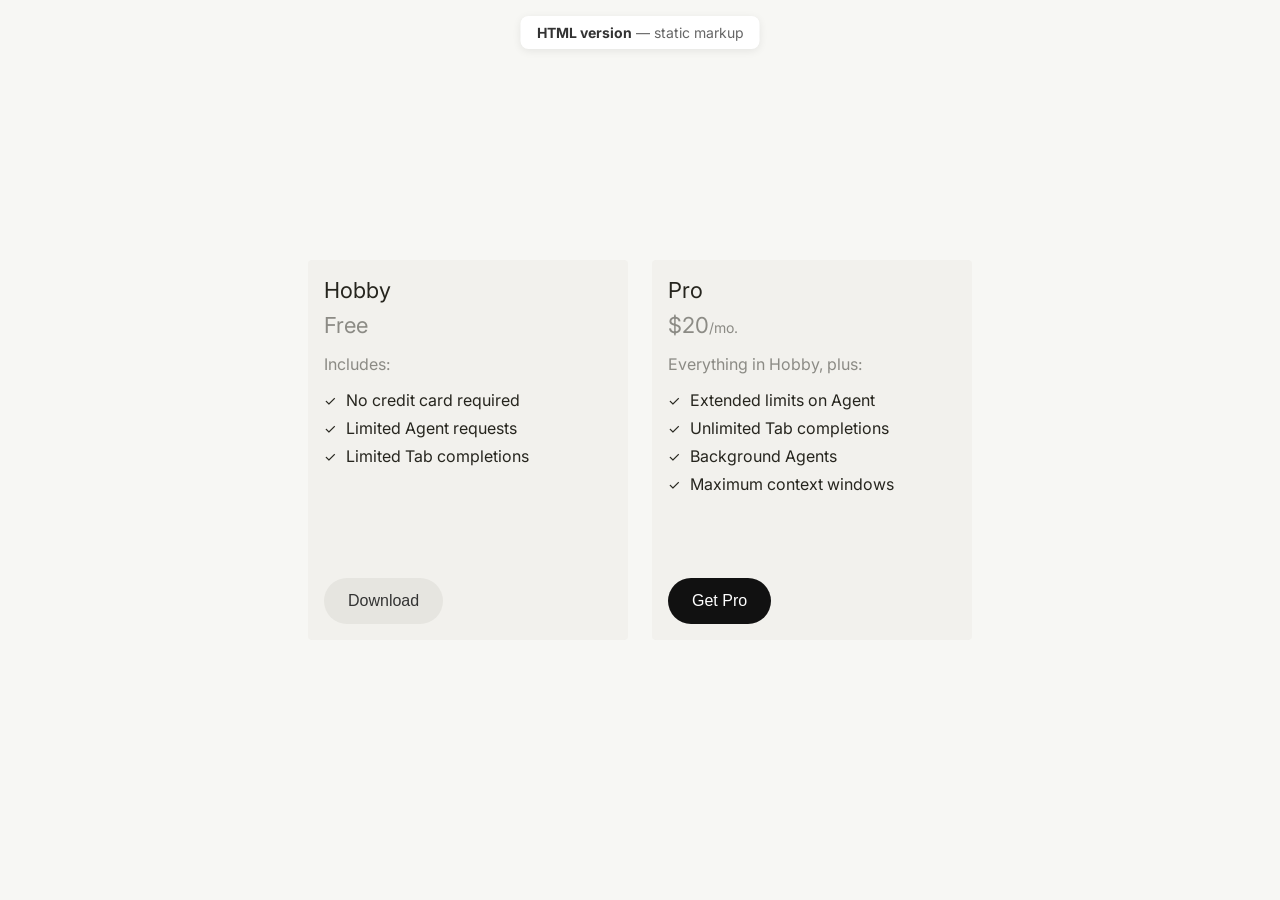
==== index.html @ 088d4226 "Initial commit" ====
<!DOCTYPE html>
<html lang="en">
<head>
    <meta charset="UTF-8">
    <meta name="viewport" content="width=device-width, initial-scale=1.0">
    <title>Pricing Plans — HTML version</title>
    <link rel="preconnect" href="https://fonts.googleapis.com">
    <link rel="preconnect" href="https://fonts.gstatic.com" crossorigin>
    <link href="https://fonts.googleapis.com/css2?family=Inter:wght@400;500;600;700&display=swap" rel="stylesheet">
    <link rel="stylesheet" href="styles.css">
</head>
<body>
    <p class="page-label"><strong>HTML version</strong> — static markup</p>
    <div class="cards-container">
        <div class="card">
            <div class="card-top">
                <h3 class="card-title">Hobby</h3>
                <p class="card-price">
                    <span class="card-price-amount">Free</span>
                </p>
                <div class="card-content">
                    <p class="includes-text">Includes:</p>
                    <ul class="features-list">
                        <li>
                            <span class="checkmark">✓</span>
                            No credit card required
                        </li>
                        <li>
                            <span class="checkmark">✓</span>
                            Limited Agent requests
                        </li>
                        <li>
                            <span class="checkmark">✓</span>
                            Limited Tab completions
                        </li>
                    </ul>
                </div>
            </div>
            <button class="download-button secondary">Download</button>
        </div>
        <div class="card">
            <div class="card-top">
                <h3 class="card-title">Pro</h3>
                <p class="card-price">
                    <span class="card-price-amount">$20</span>
                    <span class="card-price-period">/mo.</span>
                </p>
                <div class="card-content">
                    <p class="includes-text">Everything in Hobby, plus:</p>
                    <ul class="features-list">
                        <li>
                            <span class="checkmark">✓</span>
                            Extended limits on Agent
                        </li>
                        <li>
                            <span class="checkmark">✓</span>
                            Unlimited Tab completions
                        </li>
                        <li>
                            <span class="checkmark">✓</span>
                            Background Agents
                        </li>
                        <li>
                            <span class="checkmark">✓</span>
                            Maximum context windows
                        </li>
                    </ul>
                </div>
            </div>
            <button class="download-button primary">Get Pro</button>
        </div>
    </div>
</body>
</html>
---- styles.css ----
* {
    margin: 0;
    padding: 0;
    box-sizing: border-box;
}

body {
    font-family: 'Inter', -apple-system, BlinkMacSystemFont, 'Segoe UI', Roboto, sans-serif;
    background-color: #f7f7f4;
    display: flex;
    justify-content: center;
    align-items: center;
    min-height: 100vh;
    padding: 20px;
}

.cards-container {
    display: flex;
    flex-direction: row;
    gap: 24px;
    flex-wrap: nowrap;
    justify-content: center;
    align-items: flex-start;
}

.card {
    display: flex;
    flex-direction: column;
    min-height: 380px;
    background-color: #f2f1ed;
    border-radius: 4px;
    padding: 16px;
    width: 320px;
    flex-shrink: 0;
}

.card-top {
    display: flex;
    flex-direction: column;
}

.card-title {
    font-size: 22px;
    line-height: 28px;
    font-weight: 400;
    color: #26251e;
    margin-bottom: 8px;
}

.card-price {
    font-size: 20px;
    color: rgba(38, 37, 30, 0.5);
    display: inline-flex;
    align-items: baseline;
}

.card-price-amount {
    font-size: 22px;
    font-weight: 400;
    color: rgba(38, 37, 30, 0.5);
}

.card-price-period {
    font-size: 14px;
    color: rgba(38, 37, 30, 0.5);
}

.card-content {
    margin-bottom: 32px;
}

.includes-text {
    font-size: 16px;
    color: rgba(38, 37, 30, 0.5);
    margin: 16px 0px;
}

.features-list {
    list-style: none;
    padding: 0;
}

.features-list li {
    display: flex;
    align-items: center;
    margin-bottom: 8px;
    font-size: 16px;
    color: #26251e;
}

.checkmark {
    color: #26251e;
    font-size: 14px;
    margin-right: 10px;
    font-weight: 400;
}

.download-button {
    margin-top: auto;
    width: fit-content;
    background-color: #e6e5e0;
    border: none;
    border-radius: 999px;
    padding: 14px 24px;
    font-size: 16px;
    font-weight: 500;
    color: #333;
    cursor: pointer;
    transition: background-color 0.2s ease;
}

.download-button:hover {
    background-color: #D8D6CE;
}

.download-button:active {
    background-color: #D8D6CE;
}

.download-button.primary {
    background-color: #111;
    color: #fff;
}

.download-button.primary:hover {
    background-color: #333;
}

.download-button.primary:active {
    background-color: #333;
}

.page-label {
    position: fixed;
    top: 16px;
    left: 50%;
    transform: translateX(-50%);
    font-size: 14px;
    color: #666;
    background: #fff;
    padding: 8px 16px;
    border-radius: 8px;
    box-shadow: 0 2px 8px rgba(0,0,0,0.08);
}

.page-label strong {
    color: #333;
}
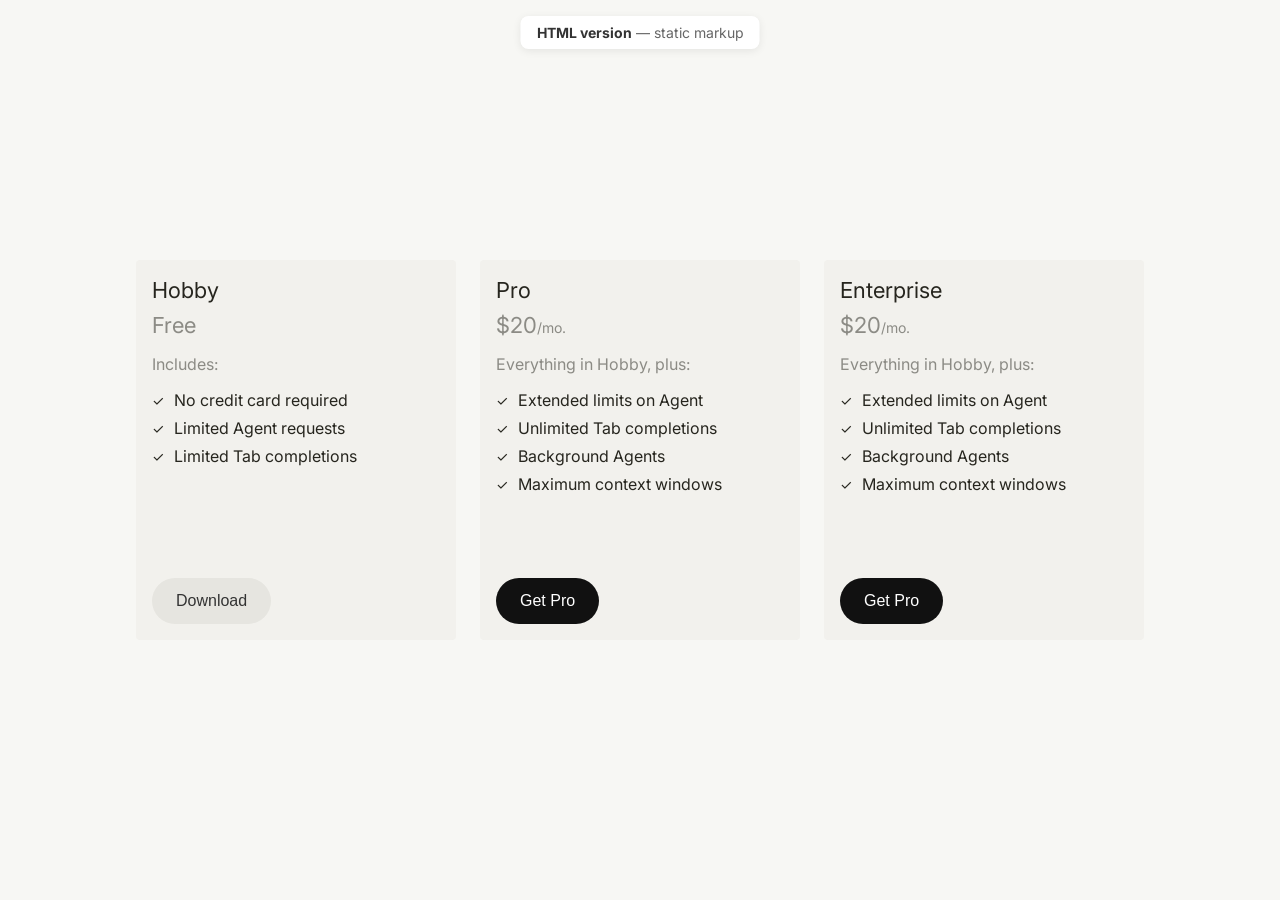
==== commit cce32f34: "Added Card Added comments and a new card" ====
--- a/index.html
+++ b/index.html
@@ -1,25 +1,39 @@
 <!DOCTYPE html>
 <html lang="en">
 <head>
+    <!-- Document setup -->
     <meta charset="UTF-8">
     <meta name="viewport" content="width=device-width, initial-scale=1.0">
     <title>Pricing Plans — HTML version</title>
+
+    <!-- Fonts — Inter (400–700). Preconnect speeds up the first paint. -->
     <link rel="preconnect" href="https://fonts.googleapis.com">
     <link rel="preconnect" href="https://fonts.gstatic.com" crossorigin>
     <link href="https://fonts.googleapis.com/css2?family=Inter:wght@400;500;600;700&display=swap" rel="stylesheet">
+
+    <!-- Styles — all visual rules live in styles.css -->
     <link rel="stylesheet" href="styles.css">
 </head>
 <body>
+
+    <!-- Dev label — fixed badge at top; not part of the pricing UI -->
     <p class="page-label"><strong>HTML version</strong> — static markup</p>
+
+    <!-- Cards row — horizontal group of three pricing cards -->
     <div class="cards-container">
+
+        <!-- ── Hobby card ── -->
         <div class="card">
+            <!-- Top section — plan name, price, and features -->
             <div class="card-top">
                 <h3 class="card-title">Hobby</h3>
                 <p class="card-price">
+                    <!-- Single price line (no period suffix for "Free") -->
                     <span class="card-price-amount">Free</span>
                 </p>
                 <div class="card-content">
                     <p class="includes-text">Includes:</p>
+                    <!-- Feature list — checkmark + label per row -->
                     <ul class="features-list">
                         <li>
                             <span class="checkmark">✓</span>
@@ -36,11 +50,49 @@
                     </ul>
                 </div>
             </div>
+            <!-- CTA — secondary button (light gray pill) -->
             <button class="download-button secondary">Download</button>
         </div>
+
+        <!-- ── Pro card ── -->
         <div class="card">
             <div class="card-top">
                 <h3 class="card-title">Pro</h3>
+                <p class="card-price">
+                    <!-- Split price — large amount + smaller "/mo." suffix -->
+                    <span class="card-price-amount">$20</span>
+                    <span class="card-price-period">/mo.</span>
+                </p>
+                <div class="card-content">
+                    <p class="includes-text">Everything in Hobby, plus:</p>
+                    <ul class="features-list">
+                        <li>
+                            <span class="checkmark">✓</span>
+                            Extended limits on Agent
+                        </li>
+                        <li>
+                            <span class="checkmark">✓</span>
+                            Unlimited Tab completions
+                        </li>
+                        <li>
+                            <span class="checkmark">✓</span>
+                            Background Agents
+                        </li>
+                        <li>
+                            <span class="checkmark">✓</span>
+                            Maximum context windows
+                        </li>
+                    </ul>
+                </div>
+            </div>
+            <!-- CTA — primary button (dark fill, white text) -->
+            <button class="download-button primary">Get Pro</button>
+        </div>
+
+        <!-- ── Enterprise card ── -->
+        <div class="card">
+            <div class="card-top">
+                <h3 class="card-title">Enterprise</h3>
                 <p class="card-price">
                     <span class="card-price-amount">$20</span>
                     <span class="card-price-period">/mo.</span>
@@ -69,6 +121,7 @@
             </div>
             <button class="download-button primary">Get Pro</button>
         </div>
+
     </div>
 </body>
 </html>
--- a/styles.css
+++ b/styles.css
@@ -1,57 +1,85 @@
+/* ==========================================================================
+   Global reset
+   Removes default browser spacing so layout starts from a clean slate.
+   ========================================================================== */
+
 * {
     margin: 0;
     padding: 0;
     box-sizing: border-box;
 }
 
+
+/* ==========================================================================
+   Page canvas
+   Centers the card row on a warm off-white background.
+   ========================================================================== */
+
 body {
     font-family: 'Inter', -apple-system, BlinkMacSystemFont, 'Segoe UI', Roboto, sans-serif;
-    background-color: #f7f7f4;
+    background-color: #f7f7f4;   /* page background */
     display: flex;
     justify-content: center;
     align-items: center;
     min-height: 100vh;
-    padding: 20px;
-}
+    padding: 20px;               /* breathing room on small screens */
+}
+
+
+/* ==========================================================================
+   Cards row
+   Three cards side-by-side with even spacing between them.
+   ========================================================================== */
 
 .cards-container {
     display: flex;
     flex-direction: row;
-    gap: 24px;
+    gap: 24px;                   /* space between cards */
     flex-wrap: nowrap;
     justify-content: center;
     align-items: flex-start;
 }
 
+
+/* ==========================================================================
+   Card shell
+   Fixed-width column; button sits at the bottom via margin-top: auto.
+   ========================================================================== */
+
 .card {
     display: flex;
     flex-direction: column;
     min-height: 380px;
-    background-color: #f2f1ed;
+    background-color: #f2f1ed;   /* card surface — slightly darker than page */
     border-radius: 4px;
     padding: 16px;
     width: 320px;
-    flex-shrink: 0;
+    flex-shrink: 0;              /* cards keep their width in the row */
 }
 
 .card-top {
     display: flex;
     flex-direction: column;
 }
+
+
+/* ==========================================================================
+   Card typography — title & price
+   ========================================================================== */
 
 .card-title {
     font-size: 22px;
     line-height: 28px;
     font-weight: 400;
-    color: #26251e;
+    color: #26251e;              /* primary text */
     margin-bottom: 8px;
 }
 
 .card-price {
     font-size: 20px;
-    color: rgba(38, 37, 30, 0.5);
+    color: rgba(38, 37, 30, 0.5); /* muted price line */
     display: inline-flex;
-    align-items: baseline;
+    align-items: baseline;       /* aligns "$20" and "/mo." on one baseline */
 }
 
 .card-price-amount {
@@ -61,29 +89,34 @@
 }
 
 .card-price-period {
-    font-size: 14px;
+    font-size: 14px;             /* smaller suffix after the dollar amount */
     color: rgba(38, 37, 30, 0.5);
 }
 
+
+/* ==========================================================================
+   Card content — includes label & feature list
+   ========================================================================== */
+
 .card-content {
-    margin-bottom: 32px;
+    margin-bottom: 32px;         /* gap above the CTA button */
 }
 
 .includes-text {
     font-size: 16px;
-    color: rgba(38, 37, 30, 0.5);
+    color: rgba(38, 37, 30, 0.5); /* secondary / helper text */
     margin: 16px 0px;
 }
 
 .features-list {
-    list-style: none;
+    list-style: none;            /* hides default bullet dots */
     padding: 0;
 }
 
 .features-list li {
     display: flex;
     align-items: center;
-    margin-bottom: 8px;
+    margin-bottom: 8px;          /* vertical rhythm between rows */
     font-size: 16px;
     color: #26251e;
 }
@@ -91,16 +124,22 @@
 .checkmark {
     color: #26251e;
     font-size: 14px;
-    margin-right: 10px;
+    margin-right: 10px;          /* space between ✓ and feature text */
     font-weight: 400;
 }
 
+
+/* ==========================================================================
+   Buttons — pill-shaped CTAs at the bottom of each card
+   Base: .download-button  |  Variants: .primary, .secondary, .tertiary
+   ========================================================================== */
+
 .download-button {
-    margin-top: auto;
+    margin-top: auto;            /* pushes button to the bottom of the card */
     width: fit-content;
-    background-color: #e6e5e0;
+    background-color: #e6e5e0;   /* default / secondary fill */
     border: none;
-    border-radius: 999px;
+    border-radius: 999px;        /* full pill shape */
     padding: 14px 24px;
     font-size: 16px;
     font-weight: 500;
@@ -117,6 +156,7 @@
     background-color: #D8D6CE;
 }
 
+/* Primary — dark fill, used on Pro & Enterprise */
 .download-button.primary {
     background-color: #111;
     color: #fff;
@@ -129,6 +169,27 @@
 .download-button.primary:active {
     background-color: #333;
 }
+
+/* Tertiary — outlined style (available but unused in index.html) */
+.download-button.tertiary {
+    background-color: #e6e5e0;
+    color: #333;
+    border: 1px solid #252421;
+}
+
+.download-button.tertiary:hover {
+    background-color: #D8D6CE;
+}
+
+.download-button.tertiary:active {
+    background-color: #D8D6CE;
+}
+
+
+/* ==========================================================================
+   Dev label
+   Fixed badge for identifying this page version — not part of the design.
+   ========================================================================== */
 
 .page-label {
     position: fixed;
